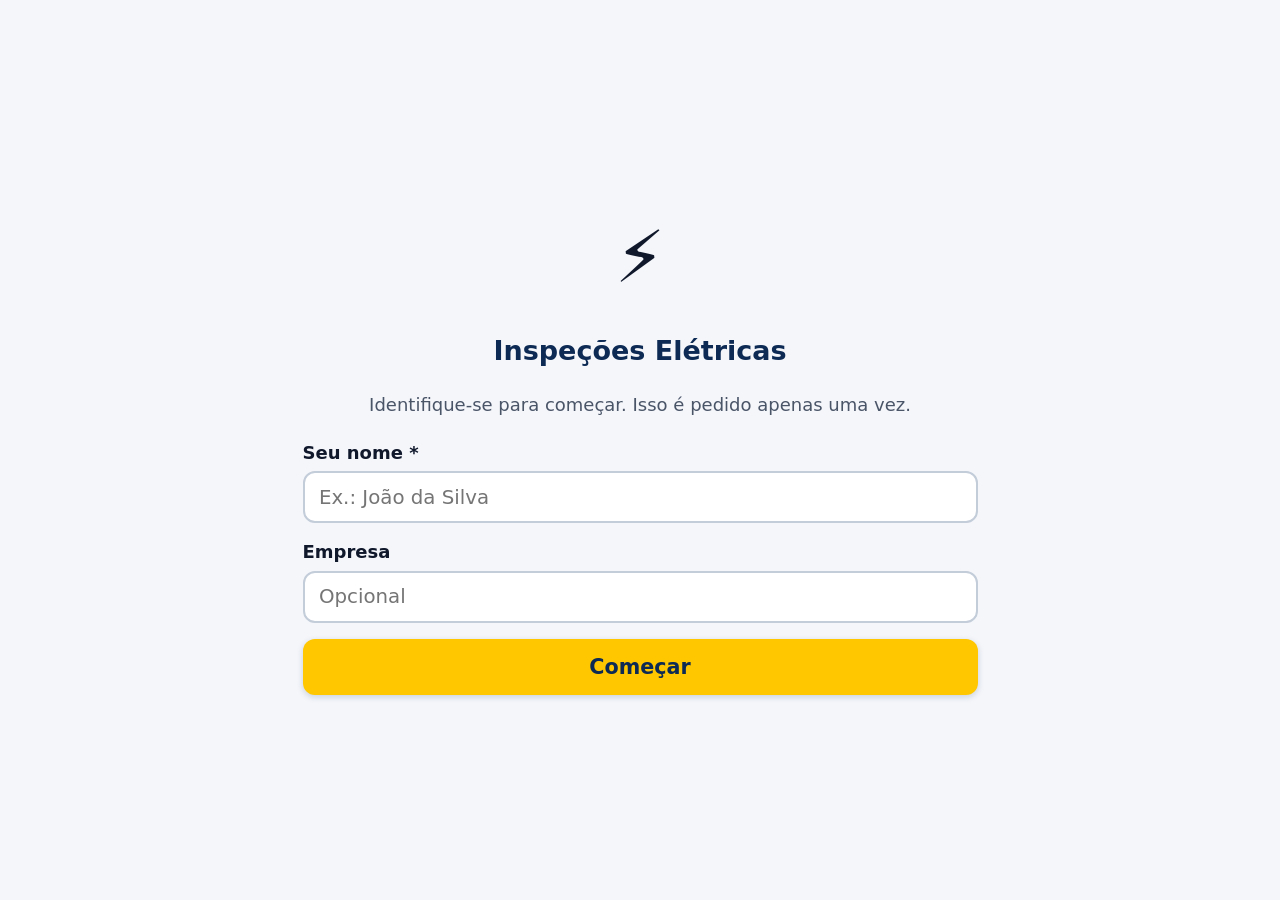
==== app_inspecoes/index.html @ 39081d2f "Adiciona PWA offline-first de inspeções elétricas (Fases 1 e 2) - Shell PWA: manifest, service worke" ====
<!DOCTYPE html>
<html lang="pt-BR">
<head>
  <meta charset="UTF-8">
  <meta name="viewport" content="width=device-width, initial-scale=1.0, viewport-fit=cover">
  <meta name="theme-color" content="#0d2a54">
  <meta name="description" content="Inspeções de instalações elétricas em campo — 100% offline">
  <title>Inspeções Elétricas</title>
  <link rel="manifest" href="manifest.json">
  <link rel="icon" type="image/png" sizes="192x192" href="icons/icon-192.png">
  <link rel="apple-touch-icon" href="icons/icon-192.png">
  <link rel="stylesheet" href="css/styles.css">
  <script src="vendor/dexie.min.js"></script>
</head>
<body>
  <div id="app" aria-live="polite">
    <div class="carregando">Carregando…</div>
  </div>
  <div id="toast" role="status"></div>
  <script type="module" src="js/app.js"></script>
</body>
</html>
---- app_inspecoes/css/styles.css ----
/* ============================================================
   Inspeções Elétricas — estilos globais
   UX de campo: alvos de toque grandes (mín. 48px), alto contraste,
   legível sob sol. Paleta: azul-escuro + amarelo + branco.
   ============================================================ */

:root {
  --azul: #0d2a54;
  --azul-claro: #1a4a8f;
  --amarelo: #ffc700;
  --vermelho: #c62828;
  --vermelho-escuro: #8e0000;
  --verde: #2e7d32;
  --fundo: #f4f6fa;
  --texto: #10182b;
  --texto-suave: #4a5568;
  --borda: #c3ccd9;
  --branco: #ffffff;
  --sombra: 0 2px 6px rgba(13, 42, 84, 0.18);
  --raio: 12px;
}

* { box-sizing: border-box; }

html, body {
  margin: 0;
  padding: 0;
  background: var(--fundo);
  color: var(--texto);
  font-family: system-ui, -apple-system, 'Segoe UI', Roboto, sans-serif;
  font-size: 18px;
  line-height: 1.45;
  -webkit-tap-highlight-color: transparent;
}

#app {
  max-width: 720px;
  margin: 0 auto;
  min-height: 100dvh;
  display: flex;
  flex-direction: column;
  padding-bottom: env(safe-area-inset-bottom);
}

.carregando {
  padding: 3rem 1rem;
  text-align: center;
  color: var(--texto-suave);
}

/* ---------- Cabeçalho ---------- */
.cabecalho {
  position: sticky;
  top: 0;
  z-index: 10;
  display: flex;
  align-items: center;
  gap: 0.5rem;
  background: var(--azul);
  color: var(--branco);
  padding: 0.6rem 0.75rem;
  padding-top: calc(0.6rem + env(safe-area-inset-top));
  box-shadow: var(--sombra);
}

.cabecalho h1 {
  font-size: 1.15rem;
  margin: 0;
  flex: 1;
  overflow: hidden;
  text-overflow: ellipsis;
  white-space: nowrap;
}

.cabecalho .subtitulo {
  display: block;
  font-size: 0.8rem;
  font-weight: 400;
  color: #bcd0ef;
  overflow: hidden;
  text-overflow: ellipsis;
  white-space: nowrap;
}

.btn-voltar {
  min-width: 48px;
  min-height: 48px;
  border: none;
  background: transparent;
  color: var(--branco);
  font-size: 1.6rem;
  border-radius: var(--raio);
  cursor: pointer;
  flex-shrink: 0;
}
.btn-voltar:active { background: var(--azul-claro); }

/* ---------- Conteúdo ---------- */
.conteudo {
  flex: 1;
  padding: 1rem;
  display: flex;
  flex-direction: column;
  gap: 0.85rem;
}

h2 {
  font-size: 1.05rem;
  margin: 0.25rem 0 0;
  color: var(--texto-suave);
  text-transform: uppercase;
  letter-spacing: 0.04em;
}

/* ---------- Botões ---------- */
button { font-family: inherit; }

.btn {
  display: flex;
  align-items: center;
  justify-content: center;
  gap: 0.6rem;
  width: 100%;
  min-height: 56px;
  padding: 0.75rem 1rem;
  font-size: 1.15rem;
  font-weight: 700;
  border: none;
  border-radius: var(--raio);
  cursor: pointer;
  box-shadow: var(--sombra);
  touch-action: manipulation;
}
.btn:active { transform: scale(0.985); filter: brightness(0.92); }
.btn:disabled {
  background: #d6dbe4 !important;
  color: #8a93a3 !important;
  box-shadow: none;
  cursor: not-allowed;
}

.btn-primario { background: var(--azul); color: var(--branco); }
.btn-destaque { background: var(--amarelo); color: var(--azul); }
.btn-perigo   { background: var(--vermelho); color: var(--branco); }
.btn-nc {
  background: var(--vermelho);
  color: var(--branco);
  min-height: 72px;
  font-size: 1.3rem;
}
.btn-secundario {
  background: var(--branco);
  color: var(--azul);
  border: 2px solid var(--azul);
  box-shadow: none;
}
.btn-discreto {
  background: transparent;
  color: var(--texto-suave);
  border: none;
  box-shadow: none;
  min-height: 48px;
  font-weight: 500;
  text-decoration: underline;
}

.btn-grande { min-height: 84px; font-size: 1.3rem; flex-direction: column; gap: 0.15rem; }
.btn .icone { font-size: 1.7rem; line-height: 1; }

/* ---------- Formulários ---------- */
label {
  display: block;
  font-weight: 700;
  margin-bottom: 0.3rem;
}

input[type="text"], textarea, select {
  width: 100%;
  min-height: 52px;
  padding: 0.65rem 0.8rem;
  font-size: 1.1rem;
  font-family: inherit;
  color: var(--texto);
  background: var(--branco);
  border: 2px solid var(--borda);
  border-radius: var(--raio);
}
input:focus, textarea:focus {
  outline: 3px solid var(--amarelo);
  border-color: var(--azul);
}
textarea { resize: vertical; min-height: 110px; }

.linha-form { display: flex; gap: 0.5rem; }
.linha-form input { flex: 1; }
.linha-form .btn { width: auto; min-width: 96px; }

/* ---------- Listas (cartões) ---------- */
.lista { display: flex; flex-direction: column; gap: 0.6rem; }

.cartao {
  display: flex;
  align-items: center;
  gap: 0.75rem;
  width: 100%;
  min-height: 64px;
  padding: 0.75rem 0.9rem;
  background: var(--branco);
  border: 2px solid var(--borda);
  border-radius: var(--raio);
  text-align: left;
  font-size: 1.05rem;
  cursor: pointer;
  box-shadow: var(--sombra);
}
.cartao:active { border-color: var(--azul); }
.cartao .titulo { font-weight: 700; display: block; }
.cartao .detalhe { display: block; font-size: 0.85rem; color: var(--texto-suave); margin-top: 2px; }
.cartao .principal { flex: 1; min-width: 0; }
.cartao .seta { color: var(--texto-suave); font-size: 1.3rem; flex-shrink: 0; }

.selo {
  flex-shrink: 0;
  background: var(--azul);
  color: var(--branco);
  border-radius: 999px;
  padding: 0.2rem 0.65rem;
  font-size: 0.85rem;
  font-weight: 700;
}
.selo-nc { background: var(--vermelho); }

.vazio {
  text-align: center;
  color: var(--texto-suave);
  padding: 1.2rem 0.5rem;
  font-size: 0.95rem;
}

/* ---------- Grade de fotos ---------- */
.grade-fotos {
  display: grid;
  grid-template-columns: repeat(auto-fill, minmax(96px, 1fr));
  gap: 0.5rem;
}
.grade-fotos .miniatura {
  position: relative;
  aspect-ratio: 1;
  border: 2px solid var(--borda);
  border-radius: var(--raio);
  overflow: hidden;
  padding: 0;
  background: #dde3ec;
  cursor: pointer;
}
.grade-fotos img {
  width: 100%;
  height: 100%;
  object-fit: cover;
  display: block;
}

/* ---------- Visualizador de foto ---------- */
.visor-foto {
  position: fixed;
  inset: 0;
  z-index: 50;
  background: rgba(0, 0, 0, 0.94);
  display: flex;
  flex-direction: column;
}
.visor-foto img {
  flex: 1;
  min-height: 0;
  object-fit: contain;
  width: 100%;
}
.visor-foto .acoes {
  display: flex;
  gap: 0.5rem;
  padding: 0.75rem;
  padding-bottom: calc(0.75rem + env(safe-area-inset-bottom));
}

/* ---------- Áudio ---------- */
.item-audio {
  display: flex;
  align-items: center;
  gap: 0.5rem;
  background: var(--branco);
  border: 2px solid var(--borda);
  border-radius: var(--raio);
  padding: 0.5rem 0.6rem;
}
.item-audio audio { flex: 1; min-width: 0; height: 44px; }
.item-audio .btn { width: auto; min-width: 52px; min-height: 48px; padding: 0.4rem; }

.gravando {
  animation: pulsar 1s infinite;
}
@keyframes pulsar {
  0%, 100% { filter: brightness(1); }
  50% { filter: brightness(1.35); }
}

/* ---------- Rodapé / info ---------- */
.info-armazenamento {
  text-align: center;
  font-size: 0.85rem;
  color: var(--texto-suave);
  padding: 0.5rem 0 1rem;
}

.aviso-persistencia { color: var(--vermelho); font-weight: 700; }

/* ---------- Toast ---------- */
#toast {
  position: fixed;
  left: 50%;
  bottom: calc(24px + env(safe-area-inset-bottom));
  transform: translateX(-50%) translateY(20px);
  z-index: 100;
  background: var(--texto);
  color: var(--branco);
  padding: 0.7rem 1.2rem;
  border-radius: 999px;
  font-size: 1rem;
  font-weight: 600;
  box-shadow: 0 4px 14px rgba(0, 0, 0, 0.35);
  opacity: 0;
  pointer-events: none;
  transition: opacity 0.2s, transform 0.2s;
  max-width: 92vw;
  text-align: center;
}
#toast.visivel { opacity: 1; transform: translateX(-50%) translateY(0); }

/* ---------- Tela de identificação ---------- */
.tela-identificacao {
  justify-content: center;
  text-align: center;
  gap: 1.2rem;
  padding: 2rem 1.25rem;
}
.tela-identificacao .logo { font-size: 4rem; }
.tela-identificacao h1 { color: var(--azul); font-size: 1.5rem; margin: 0; }
.tela-identificacao p { color: var(--texto-suave); margin: 0; }
.tela-identificacao form {
  display: flex;
  flex-direction: column;
  gap: 0.9rem;
  text-align: left;
}
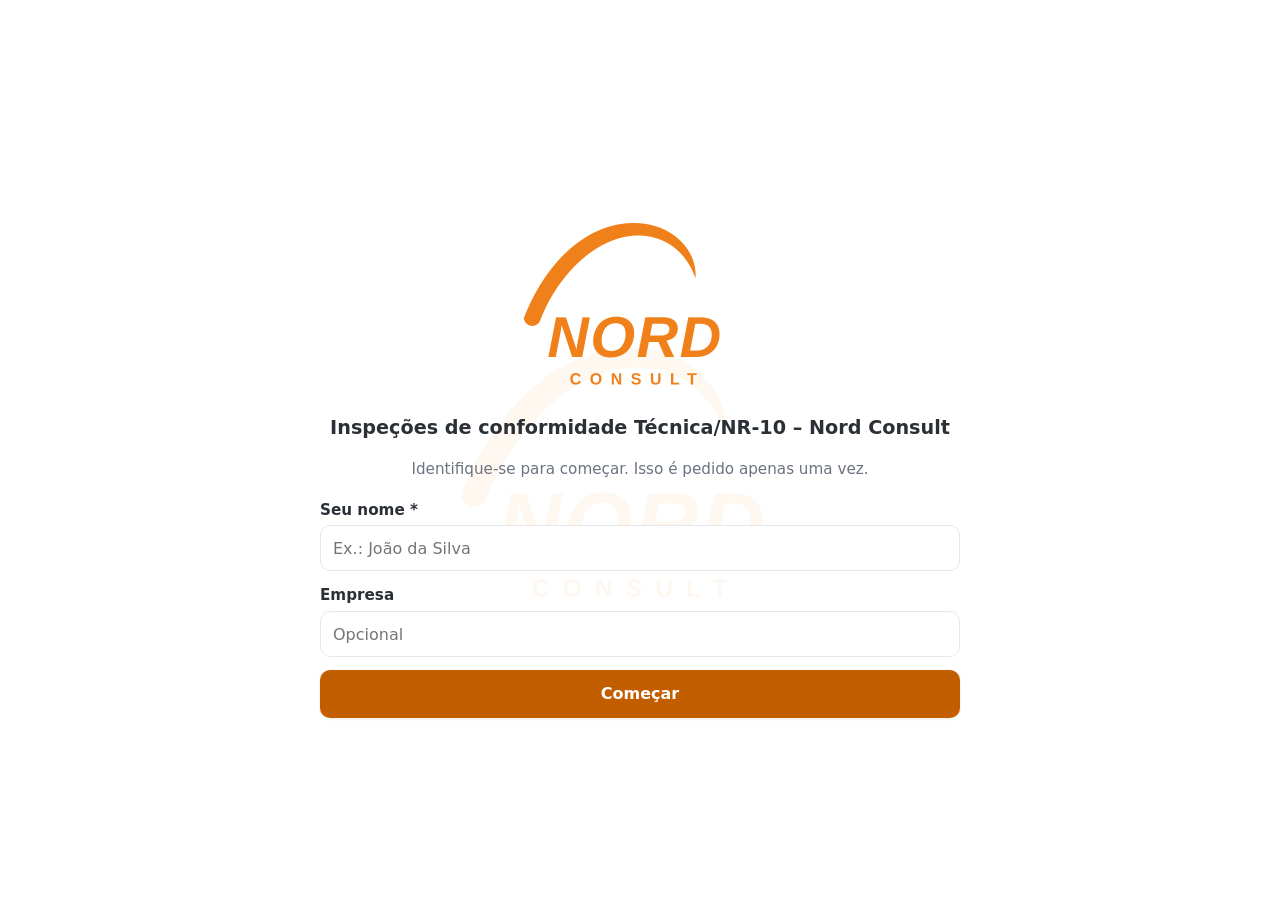
==== commit fd710234: "Aplica identidade visual Nord Consult com layout clean - Fundo branco com logo Nord Consult centrali" ====
--- a/app_inspecoes/index.html
+++ b/app_inspecoes/index.html
@@ -3,9 +3,9 @@
 <head>
   <meta charset="UTF-8">
   <meta name="viewport" content="width=device-width, initial-scale=1.0, viewport-fit=cover">
-  <meta name="theme-color" content="#0d2a54">
-  <meta name="description" content="Inspeções de instalações elétricas em campo — 100% offline">
-  <title>Inspeções Elétricas</title>
+  <meta name="theme-color" content="#ffffff">
+  <meta name="description" content="Inspeções de conformidade Técnica/NR-10 — Nord Consult — 100% offline">
+  <title>Inspeções NR-10 – Nord Consult</title>
   <link rel="manifest" href="manifest.json">
   <link rel="icon" type="image/png" sizes="192x192" href="icons/icon-192.png">
   <link rel="apple-touch-icon" href="icons/icon-192.png">
--- a/app_inspecoes/css/styles.css
+++ b/app_inspecoes/css/styles.css
@@ -1,23 +1,24 @@
 /* ============================================================
-   Inspeções Elétricas — estilos globais
-   UX de campo: alvos de toque grandes (mín. 48px), alto contraste,
-   legível sob sol. Paleta: azul-escuro + amarelo + branco.
+   Inspeções de conformidade Técnica/NR-10 — Nord Consult
+   Layout clean: fundo branco com a logo centralizada como
+   marca-d'água, paleta laranja da marca, botões compactos e
+   alvos de toque adequados também para caneta capacitiva
+   (mín. 44px, bom espaçamento, sem interações dependentes
+   de hover ou gestos complexos).
    ============================================================ */
 
 :root {
-  --azul: #0d2a54;
-  --azul-claro: #1a4a8f;
-  --amarelo: #ffc700;
-  --vermelho: #c62828;
-  --vermelho-escuro: #8e0000;
+  --laranja: #f08019;        /* laranja da logo: destaques, bordas, selos */
+  --laranja-forte: #c25e00;  /* laranja escuro: botões com texto branco  */
+  --laranja-suave: #fdf3e7;  /* fundo de apoio                            */
+  --grafite: #2b2f36;        /* texto principal                           */
+  --cinza: #6b7280;          /* texto secundário                          */
+  --borda: #e5e7eb;
+  --vermelho: #b3261e;       /* NCs e ações destrutivas                   */
   --verde: #2e7d32;
-  --fundo: #f4f6fa;
-  --texto: #10182b;
-  --texto-suave: #4a5568;
-  --borda: #c3ccd9;
   --branco: #ffffff;
-  --sombra: 0 2px 6px rgba(13, 42, 84, 0.18);
-  --raio: 12px;
+  --sombra: 0 1px 3px rgba(43, 47, 54, 0.10);
+  --raio: 10px;
 }
 
 * { box-sizing: border-box; }
@@ -25,16 +26,30 @@
 html, body {
   margin: 0;
   padding: 0;
-  background: var(--fundo);
-  color: var(--texto);
+  background: var(--branco);
+  color: var(--grafite);
   font-family: system-ui, -apple-system, 'Segoe UI', Roboto, sans-serif;
-  font-size: 18px;
-  line-height: 1.45;
+  font-size: 16px;
+  line-height: 1.5;
   -webkit-tap-highlight-color: transparent;
 }
 
+/* Logo Nord Consult centralizada como marca-d'água em todas as telas */
+body::before {
+  content: '';
+  position: fixed;
+  inset: 0;
+  z-index: 0;
+  background: url('../icons/logo-nord.png') no-repeat center center;
+  background-size: min(68vw, 400px);
+  opacity: 0.06;
+  pointer-events: none;
+}
+
 #app {
-  max-width: 720px;
+  position: relative;
+  z-index: 1;
+  max-width: 680px;
   margin: 0 auto;
   min-height: 100dvh;
   display: flex;
@@ -45,7 +60,7 @@
 .carregando {
   padding: 3rem 1rem;
   text-align: center;
-  color: var(--texto-suave);
+  color: var(--cinza);
 }
 
 /* ---------- Cabeçalho ---------- */
@@ -55,16 +70,16 @@
   z-index: 10;
   display: flex;
   align-items: center;
-  gap: 0.5rem;
-  background: var(--azul);
-  color: var(--branco);
-  padding: 0.6rem 0.75rem;
-  padding-top: calc(0.6rem + env(safe-area-inset-top));
-  box-shadow: var(--sombra);
+  gap: 0.4rem;
+  background: var(--branco);
+  color: var(--grafite);
+  padding: 0.5rem 0.75rem;
+  padding-top: calc(0.5rem + env(safe-area-inset-top));
+  border-bottom: 3px solid var(--laranja);
 }
 
 .cabecalho h1 {
-  font-size: 1.15rem;
+  font-size: 1.05rem;
   margin: 0;
   flex: 1;
   overflow: hidden;
@@ -74,26 +89,26 @@
 
 .cabecalho .subtitulo {
   display: block;
-  font-size: 0.8rem;
+  font-size: 0.78rem;
   font-weight: 400;
-  color: #bcd0ef;
+  color: var(--cinza);
   overflow: hidden;
   text-overflow: ellipsis;
   white-space: nowrap;
 }
 
 .btn-voltar {
-  min-width: 48px;
-  min-height: 48px;
+  min-width: 44px;
+  min-height: 44px;
   border: none;
   background: transparent;
-  color: var(--branco);
-  font-size: 1.6rem;
+  color: var(--laranja-forte);
+  font-size: 1.5rem;
   border-radius: var(--raio);
   cursor: pointer;
   flex-shrink: 0;
 }
-.btn-voltar:active { background: var(--azul-claro); }
+.btn-voltar:active { background: var(--laranja-suave); }
 
 /* ---------- Conteúdo ---------- */
 .conteudo {
@@ -101,15 +116,16 @@
   padding: 1rem;
   display: flex;
   flex-direction: column;
-  gap: 0.85rem;
+  gap: 0.8rem;
 }
 
 h2 {
-  font-size: 1.05rem;
-  margin: 0.25rem 0 0;
-  color: var(--texto-suave);
+  font-size: 0.82rem;
+  margin: 0.3rem 0 0;
+  color: var(--cinza);
   text-transform: uppercase;
-  letter-spacing: 0.04em;
+  letter-spacing: 0.06em;
+  font-weight: 600;
 }
 
 /* ---------- Botões ---------- */
@@ -119,140 +135,144 @@
   display: flex;
   align-items: center;
   justify-content: center;
-  gap: 0.6rem;
-  width: 100%;
-  min-height: 56px;
-  padding: 0.75rem 1rem;
-  font-size: 1.15rem;
-  font-weight: 700;
+  gap: 0.5rem;
+  width: 100%;
+  min-height: 48px;
+  padding: 0.6rem 1rem;
+  font-size: 1rem;
+  font-weight: 600;
   border: none;
   border-radius: var(--raio);
   cursor: pointer;
   box-shadow: var(--sombra);
   touch-action: manipulation;
 }
-.btn:active { transform: scale(0.985); filter: brightness(0.92); }
+.btn:active { transform: scale(0.99); filter: brightness(0.94); }
 .btn:disabled {
-  background: #d6dbe4 !important;
-  color: #8a93a3 !important;
+  background: #eceef1 !important;
+  color: #9aa2ad !important;
+  border-color: #eceef1 !important;
   box-shadow: none;
   cursor: not-allowed;
 }
 
-.btn-primario { background: var(--azul); color: var(--branco); }
-.btn-destaque { background: var(--amarelo); color: var(--azul); }
+.btn-primario { background: var(--laranja-forte); color: var(--branco); }
+.btn-destaque { background: var(--laranja-forte); color: var(--branco); }
 .btn-perigo   { background: var(--vermelho); color: var(--branco); }
 .btn-nc {
   background: var(--vermelho);
   color: var(--branco);
-  min-height: 72px;
-  font-size: 1.3rem;
+  min-height: 56px;
+  font-size: 1.05rem;
 }
 .btn-secundario {
   background: var(--branco);
-  color: var(--azul);
-  border: 2px solid var(--azul);
+  color: var(--laranja-forte);
+  border: 1.5px solid var(--laranja);
   box-shadow: none;
 }
 .btn-discreto {
   background: transparent;
-  color: var(--texto-suave);
+  color: var(--cinza);
   border: none;
   box-shadow: none;
-  min-height: 48px;
+  min-height: 44px;
   font-weight: 500;
   text-decoration: underline;
 }
 
-.btn-grande { min-height: 84px; font-size: 1.3rem; flex-direction: column; gap: 0.15rem; }
-.btn .icone { font-size: 1.7rem; line-height: 1; }
+.btn-grande { min-height: 56px; font-size: 1.05rem; }
+.btn .icone { font-size: 1.25rem; line-height: 1; }
 
 /* ---------- Formulários ---------- */
 label {
   display: block;
-  font-weight: 700;
-  margin-bottom: 0.3rem;
+  font-weight: 600;
+  margin-bottom: 0.25rem;
+  font-size: 0.95rem;
 }
 
 input[type="text"], textarea, select {
   width: 100%;
-  min-height: 52px;
-  padding: 0.65rem 0.8rem;
-  font-size: 1.1rem;
+  min-height: 46px;
+  padding: 0.55rem 0.75rem;
+  font-size: 1rem;
   font-family: inherit;
-  color: var(--texto);
-  background: var(--branco);
-  border: 2px solid var(--borda);
+  color: var(--grafite);
+  background: var(--branco);
+  border: 1.5px solid var(--borda);
   border-radius: var(--raio);
 }
 input:focus, textarea:focus {
-  outline: 3px solid var(--amarelo);
-  border-color: var(--azul);
-}
-textarea { resize: vertical; min-height: 110px; }
+  outline: 2px solid var(--laranja);
+  outline-offset: 1px;
+  border-color: var(--laranja);
+}
+textarea { resize: vertical; min-height: 100px; }
 
 .linha-form { display: flex; gap: 0.5rem; }
 .linha-form input { flex: 1; }
-.linha-form .btn { width: auto; min-width: 96px; }
+.linha-form .btn { width: auto; min-width: 88px; }
 
 /* ---------- Listas (cartões) ---------- */
-.lista { display: flex; flex-direction: column; gap: 0.6rem; }
+.lista { display: flex; flex-direction: column; gap: 0.5rem; }
 
 .cartao {
   display: flex;
   align-items: center;
-  gap: 0.75rem;
-  width: 100%;
-  min-height: 64px;
-  padding: 0.75rem 0.9rem;
-  background: var(--branco);
-  border: 2px solid var(--borda);
+  gap: 0.6rem;
+  width: 100%;
+  min-height: 52px;
+  padding: 0.6rem 0.8rem;
+  background: var(--branco);
+  border: 1.5px solid var(--borda);
   border-radius: var(--raio);
   text-align: left;
-  font-size: 1.05rem;
+  font-size: 0.98rem;
   cursor: pointer;
   box-shadow: var(--sombra);
 }
-.cartao:active { border-color: var(--azul); }
-.cartao .titulo { font-weight: 700; display: block; }
-.cartao .detalhe { display: block; font-size: 0.85rem; color: var(--texto-suave); margin-top: 2px; }
+.cartao:active { border-color: var(--laranja); background: var(--laranja-suave); }
+.cartao .titulo { font-weight: 600; display: block; }
+.cartao .detalhe { display: block; font-size: 0.8rem; color: var(--cinza); margin-top: 1px; }
 .cartao .principal { flex: 1; min-width: 0; }
-.cartao .seta { color: var(--texto-suave); font-size: 1.3rem; flex-shrink: 0; }
+.cartao .seta { color: var(--laranja); font-size: 1.2rem; flex-shrink: 0; }
 
 .selo {
   flex-shrink: 0;
-  background: var(--azul);
+  background: var(--laranja-forte);
   color: var(--branco);
   border-radius: 999px;
-  padding: 0.2rem 0.65rem;
-  font-size: 0.85rem;
+  padding: 0.15rem 0.6rem;
+  font-size: 0.8rem;
   font-weight: 700;
 }
 .selo-nc { background: var(--vermelho); }
 
 .vazio {
   text-align: center;
-  color: var(--texto-suave);
-  padding: 1.2rem 0.5rem;
-  font-size: 0.95rem;
+  color: var(--cinza);
+  padding: 1rem 0.5rem;
+  font-size: 0.9rem;
 }
 
 /* ---------- Grade de fotos ---------- */
 .grade-fotos {
   display: grid;
-  grid-template-columns: repeat(auto-fill, minmax(96px, 1fr));
+  grid-template-columns: repeat(auto-fill, minmax(88px, 1fr));
   gap: 0.5rem;
 }
 .grade-fotos .miniatura {
   position: relative;
   aspect-ratio: 1;
-  border: 2px solid var(--borda);
+  border: 1.5px solid var(--borda);
   border-radius: var(--raio);
   overflow: hidden;
   padding: 0;
-  background: #dde3ec;
+  background: var(--laranja-suave);
   cursor: pointer;
 }
+.grade-fotos .miniatura:active { border-color: var(--laranja); }
 .grade-fotos img {
   width: 100%;
   height: 100%;
@@ -288,16 +308,14 @@
   align-items: center;
   gap: 0.5rem;
   background: var(--branco);
-  border: 2px solid var(--borda);
-  border-radius: var(--raio);
-  padding: 0.5rem 0.6rem;
-}
-.item-audio audio { flex: 1; min-width: 0; height: 44px; }
-.item-audio .btn { width: auto; min-width: 52px; min-height: 48px; padding: 0.4rem; }
-
-.gravando {
-  animation: pulsar 1s infinite;
-}
+  border: 1.5px solid var(--borda);
+  border-radius: var(--raio);
+  padding: 0.4rem 0.5rem;
+}
+.item-audio audio { flex: 1; min-width: 0; height: 40px; }
+.item-audio .btn { width: auto; min-width: 46px; min-height: 44px; padding: 0.35rem; }
+
+.gravando { animation: pulsar 1s infinite; }
 @keyframes pulsar {
   0%, 100% { filter: brightness(1); }
   50% { filter: brightness(1.35); }
@@ -306,27 +324,27 @@
 /* ---------- Rodapé / info ---------- */
 .info-armazenamento {
   text-align: center;
-  font-size: 0.85rem;
-  color: var(--texto-suave);
+  font-size: 0.8rem;
+  color: var(--cinza);
   padding: 0.5rem 0 1rem;
 }
 
-.aviso-persistencia { color: var(--vermelho); font-weight: 700; }
+.aviso-persistencia { color: var(--vermelho); font-weight: 600; }
 
 /* ---------- Toast ---------- */
 #toast {
   position: fixed;
   left: 50%;
-  bottom: calc(24px + env(safe-area-inset-bottom));
-  transform: translateX(-50%) translateY(20px);
+  bottom: calc(20px + env(safe-area-inset-bottom));
+  transform: translateX(-50%) translateY(16px);
   z-index: 100;
-  background: var(--texto);
+  background: var(--grafite);
   color: var(--branco);
-  padding: 0.7rem 1.2rem;
+  padding: 0.55rem 1.1rem;
   border-radius: 999px;
-  font-size: 1rem;
-  font-weight: 600;
-  box-shadow: 0 4px 14px rgba(0, 0, 0, 0.35);
+  font-size: 0.92rem;
+  font-weight: 500;
+  box-shadow: 0 4px 14px rgba(0, 0, 0, 0.3);
   opacity: 0;
   pointer-events: none;
   transition: opacity 0.2s, transform 0.2s;
@@ -339,15 +357,24 @@
 .tela-identificacao {
   justify-content: center;
   text-align: center;
-  gap: 1.2rem;
+  gap: 1.1rem;
   padding: 2rem 1.25rem;
 }
-.tela-identificacao .logo { font-size: 4rem; }
-.tela-identificacao h1 { color: var(--azul); font-size: 1.5rem; margin: 0; }
-.tela-identificacao p { color: var(--texto-suave); margin: 0; }
+.tela-identificacao .logo-marca {
+  width: min(60vw, 260px);
+  margin: 0 auto;
+  display: block;
+}
+.tela-identificacao h1 {
+  color: var(--grafite);
+  font-size: 1.2rem;
+  line-height: 1.35;
+  margin: 0;
+}
+.tela-identificacao p { color: var(--cinza); margin: 0; font-size: 0.95rem; }
 .tela-identificacao form {
   display: flex;
   flex-direction: column;
-  gap: 0.9rem;
+  gap: 0.8rem;
   text-align: left;
 }
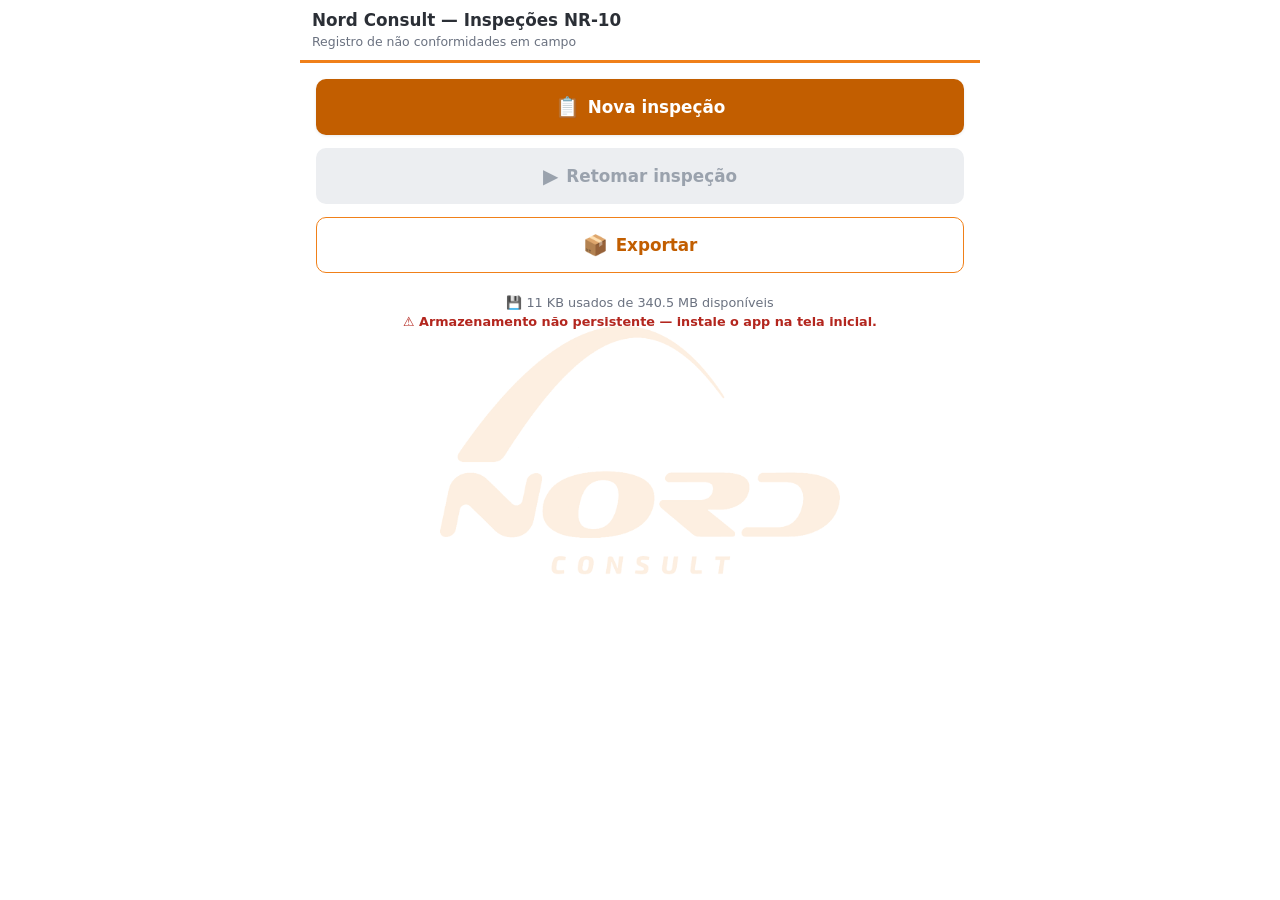
==== commit 7331be2b: "Fase 3: exportação de inspeções em pacote ZIP (SW v1.5.0) Co-Authored-By: Claude Fable 5 <noreply@an" ====
--- a/app_inspecoes/index.html
+++ b/app_inspecoes/index.html
@@ -11,6 +11,7 @@
   <link rel="apple-touch-icon" href="icons/icon-192.png">
   <link rel="stylesheet" href="css/styles.css">
   <script src="vendor/dexie.min.js"></script>
+  <script src="vendor/jszip.min.js"></script>
 </head>
 <body>
   <div id="app" aria-live="polite">
--- a/app_inspecoes/css/styles.css
+++ b/app_inspecoes/css/styles.css
@@ -42,7 +42,7 @@
   z-index: 0;
   background: url('../icons/logo-nord.png') no-repeat center center;
   background-size: min(68vw, 400px);
-  opacity: 0.06;
+  opacity: 0.12;
   pointer-events: none;
 }
 
@@ -203,7 +203,7 @@
   border: 1.5px solid var(--borda);
   border-radius: var(--raio);
 }
-input:focus, textarea:focus {
+input:focus, textarea:focus, select:focus {
   outline: 2px solid var(--laranja);
   outline-offset: 1px;
   border-color: var(--laranja);
@@ -353,28 +353,7 @@
 }
 #toast.visivel { opacity: 1; transform: translateX(-50%) translateY(0); }
 
-/* ---------- Tela de identificação ---------- */
-.tela-identificacao {
-  justify-content: center;
-  text-align: center;
-  gap: 1.1rem;
-  padding: 2rem 1.25rem;
-}
-.tela-identificacao .logo-marca {
-  width: min(60vw, 260px);
-  margin: 0 auto;
-  display: block;
-}
-.tela-identificacao h1 {
-  color: var(--grafite);
-  font-size: 1.2rem;
-  line-height: 1.35;
-  margin: 0;
-}
-.tela-identificacao p { color: var(--cinza); margin: 0; font-size: 0.95rem; }
-.tela-identificacao form {
-  display: flex;
-  flex-direction: column;
-  gap: 0.8rem;
-  text-align: left;
-}
+/* ---------- Exportação ---------- */
+.cartao-coluna { flex-direction: column; align-items: stretch; cursor: default; }
+.acoes-linha { display: flex; gap: 0.5rem; margin-top: 0.6rem; }
+.acoes-linha .btn { min-height: 44px; font-size: 0.92rem; padding: 0.4rem 0.5rem; }
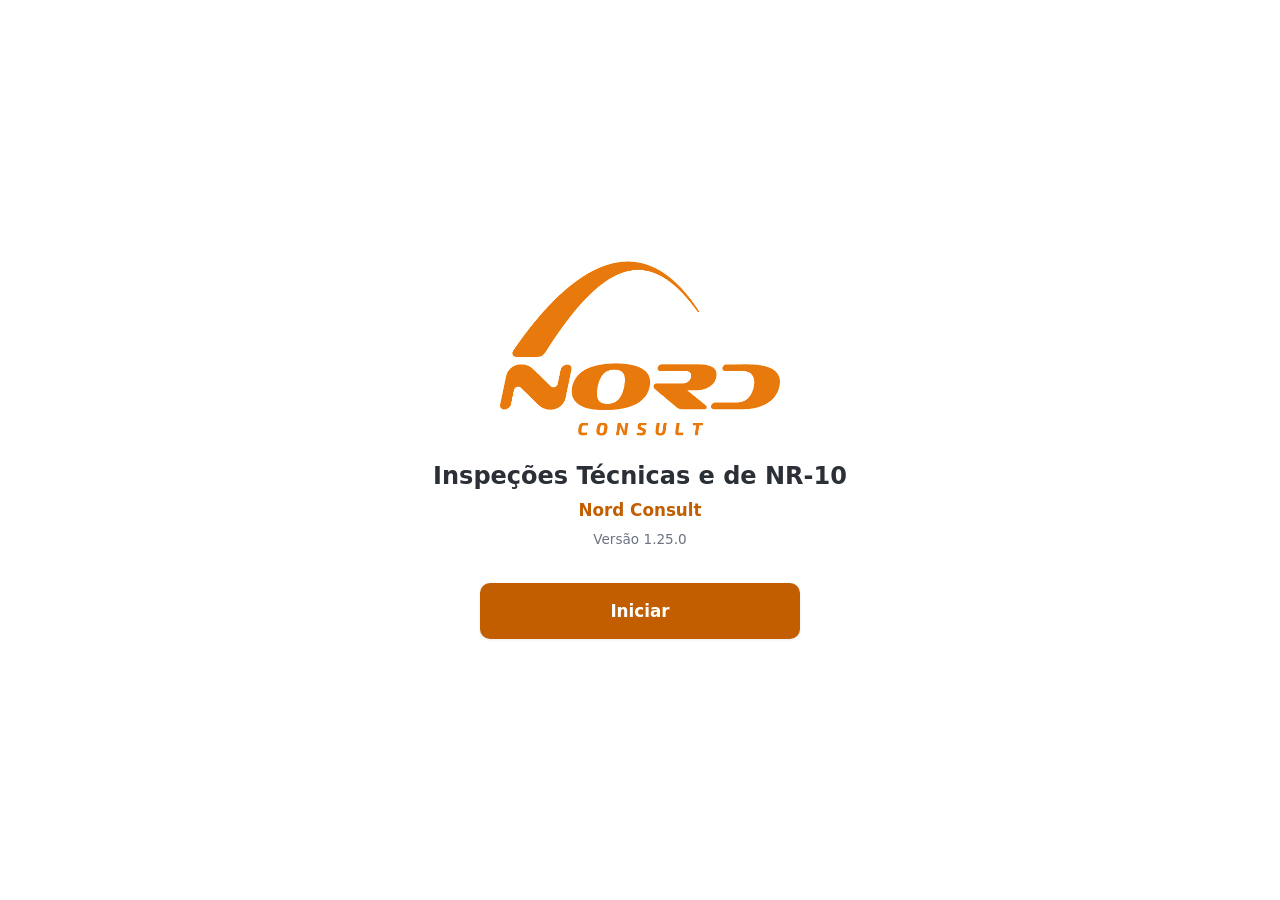
==== commit 7bd060a6: "Exportação sempre em um .zip único, de qualquer tamanho (v1.25.0) - A divisão em partes de 500 MB de" ====
--- a/app_inspecoes/index.html
+++ b/app_inspecoes/index.html
@@ -11,7 +11,6 @@
   <link rel="apple-touch-icon" href="icons/icon-192.png">
   <link rel="stylesheet" href="css/styles.css">
   <script src="vendor/dexie.min.js"></script>
-  <script src="vendor/jszip.min.js"></script>
 </head>
 <body>
   <div id="app" aria-live="polite">
--- a/app_inspecoes/css/styles.css
+++ b/app_inspecoes/css/styles.css
@@ -98,17 +98,28 @@
 }
 
 .btn-voltar {
+  display: inline-flex;
+  align-items: center;
+  gap: 0.3rem;
   min-width: 44px;
   min-height: 44px;
-  border: none;
-  background: transparent;
+  padding: 0 0.7rem 0 0.55rem;
+  border: 1.5px solid var(--laranja);
+  background: var(--branco);
   color: var(--laranja-forte);
-  font-size: 1.5rem;
+  font-size: 0.95rem;
+  font-weight: 600;
   border-radius: var(--raio);
   cursor: pointer;
   flex-shrink: 0;
-}
+  touch-action: manipulation;
+}
+.btn-voltar .seta-voltar { font-size: 1.2rem; line-height: 1; }
 .btn-voltar:active { background: var(--laranja-suave); }
+
+/* Botão Voltar no corpo da tela, logo abaixo do cabeçalho */
+.barra-voltar { padding: 0.75rem 1rem 0; }
+.barra-voltar + .conteudo { padding-top: 0.75rem; }
 
 /* ---------- Conteúdo ---------- */
 .conteudo {
@@ -238,6 +249,61 @@
 .cartao .principal { flex: 1; min-width: 0; }
 .cartao .seta { color: var(--laranja); font-size: 1.2rem; flex-shrink: 0; }
 
+/* Cartão com botão "⋮" (mais opções) ao lado */
+.linha-cartao { display: flex; gap: 0.4rem; align-items: stretch; }
+.linha-cartao .cartao { flex: 1; min-width: 0; }
+.btn-mais {
+  flex-shrink: 0;
+  min-width: 44px;
+  border: 1.5px solid var(--borda);
+  border-radius: var(--raio);
+  background: var(--branco);
+  color: var(--cinza);
+  font-size: 1.35rem;
+  font-weight: 700;
+  line-height: 1;
+  cursor: pointer;
+  box-shadow: var(--sombra);
+  touch-action: manipulation;
+}
+.btn-mais:active { border-color: var(--laranja); background: var(--laranja-suave); }
+
+/* Folha de ações (menu do "⋮") */
+.fundo-folha {
+  position: fixed;
+  inset: 0;
+  z-index: 110; /* acima do toast (100) */
+  background: rgba(0, 0, 0, 0.45);
+  display: flex;
+  align-items: flex-end;
+  justify-content: center;
+}
+.folha-acoes {
+  width: 100%;
+  max-width: 680px;
+  background: var(--branco);
+  border-radius: 16px 16px 0 0;
+  padding: 1rem 1rem calc(1rem + env(safe-area-inset-bottom));
+  display: flex;
+  flex-direction: column;
+  gap: 0.6rem;
+  box-shadow: 0 -4px 18px rgba(0, 0, 0, 0.2);
+}
+.folha-mensagem {
+  margin: 0 0 0.3rem;
+  font-size: 0.92rem;
+  color: var(--grafite);
+  white-space: pre-line;
+}
+.folha-titulo {
+  margin: 0 0 0.2rem;
+  font-weight: 600;
+  color: var(--grafite);
+  overflow: hidden;
+  text-overflow: ellipsis;
+  white-space: nowrap;
+}
+
 .selo {
   flex-shrink: 0;
   background: var(--laranja-forte);
@@ -255,6 +321,30 @@
   padding: 1rem 0.5rem;
   font-size: 0.9rem;
 }
+
+/* ---------- Etapas da Nova inspeção (liberadas em sequência) ---------- */
+.etapa { display: flex; flex-direction: column; gap: 0.8rem; }
+.etapa + .etapa { margin-top: 0.4rem; }
+.etapa.bloqueada { opacity: 0.5; filter: grayscale(1); }
+.etapa.bloqueada label { color: var(--cinza); }
+.dica-etapa { margin: -0.4rem 0 0; font-size: 0.85rem; color: var(--cinza); }
+[hidden] { display: none !important; }
+
+/* Campos e cartões desativados ficam em cinza */
+select:disabled, input:disabled, textarea:disabled {
+  background: #eceef1;
+  color: #9aa2ad;
+  border-color: #eceef1;
+  cursor: not-allowed;
+}
+.cartao:disabled {
+  background: #eceef1;
+  color: #9aa2ad;
+  border-color: #eceef1;
+  box-shadow: none;
+  cursor: not-allowed;
+}
+.cartao:disabled .detalhe, .cartao:disabled .seta { color: #9aa2ad; }
 
 /* ---------- Grade de fotos ---------- */
 .grade-fotos {
@@ -355,5 +445,95 @@
 
 /* ---------- Exportação ---------- */
 .cartao-coluna { flex-direction: column; align-items: stretch; cursor: default; }
-.acoes-linha { display: flex; gap: 0.5rem; margin-top: 0.6rem; }
-.acoes-linha .btn { min-height: 44px; font-size: 0.92rem; padding: 0.4rem 0.5rem; }
+.acoes-linha { display: flex; flex-wrap: wrap; gap: 0.5rem; margin-top: 0.6rem; }
+.acoes-linha .btn { flex: 1 1 auto; min-height: 44px; font-size: 0.92rem; padding: 0.4rem 0.5rem; }
+
+/* ---------- Checklist (Fase 4) ---------- */
+.progresso-checklist {
+  text-align: center;
+  color: var(--cinza);
+  font-size: 0.9rem;
+  font-weight: 600;
+  margin: 0;
+}
+.item-checklist {
+  background: var(--branco);
+  border: 1.5px solid var(--borda);
+  border-radius: var(--raio);
+  padding: 0.6rem 0.7rem;
+  box-shadow: var(--sombra);
+}
+.texto-item { margin: 0 0 0.5rem; font-size: 0.95rem; }
+.opcoes-item { display: flex; gap: 0.4rem; }
+.btn-opcao {
+  flex: 1;
+  min-height: 44px;
+  border-radius: 8px;
+  border: 1.5px solid var(--borda);
+  background: var(--branco);
+  color: var(--grafite);
+  font-size: 0.85rem;
+  font-weight: 600;
+  cursor: pointer;
+  padding: 0.3rem 0.2rem;
+  touch-action: manipulation;
+}
+.btn-opcao:active { filter: brightness(0.94); }
+.sel-conforme { background: var(--verde); border-color: var(--verde); color: var(--branco); }
+.sel-nc { background: var(--vermelho); border-color: var(--vermelho); color: var(--branco); }
+.sel-na { background: var(--cinza); border-color: var(--cinza); color: var(--branco); }
+
+.linha-item-extra { display: flex; gap: 0.4rem; align-items: flex-start; }
+.linha-item-extra .texto-item { flex: 1; }
+.btn-excluir-extra {
+  min-width: 40px;
+  min-height: 40px;
+  border: none;
+  background: transparent;
+  font-size: 1rem;
+  cursor: pointer;
+  border-radius: 8px;
+}
+.btn-excluir-extra:active { background: var(--laranja-suave); }
+
+/* Títulos de seção do checklist ganham faixa de destaque */
+h2.secao-checklist {
+  background: var(--laranja-suave);
+  color: var(--laranja-forte);
+  padding: 0.5rem 0.7rem;
+  border-radius: 8px;
+  border-left: 4px solid var(--laranja);
+  margin-top: 0.6rem;
+}
+
+/* ---------- Tela de abertura ---------- */
+.tela-inicio {
+  justify-content: center;
+  align-items: center;
+  text-align: center;
+  gap: 0.35rem;
+  padding: 2rem 1.5rem calc(2rem + env(safe-area-inset-bottom));
+}
+.tela-inicio .logo-inicio {
+  width: min(64vw, 280px);
+  margin-bottom: 1.25rem;
+}
+.tela-inicio h1 {
+  font-size: 1.5rem;
+  line-height: 1.3;
+  color: var(--grafite);
+  margin: 0;
+}
+.tela-inicio .marca {
+  font-size: 1.05rem;
+  font-weight: 700;
+  color: var(--laranja-forte);
+  margin: 0;
+}
+.tela-inicio .versao {
+  font-size: 0.85rem;
+  color: var(--cinza);
+  margin: 0 0 1.75rem;
+}
+.tela-inicio .btn { max-width: 320px; }
+body.sem-marca::before { display: none; }
